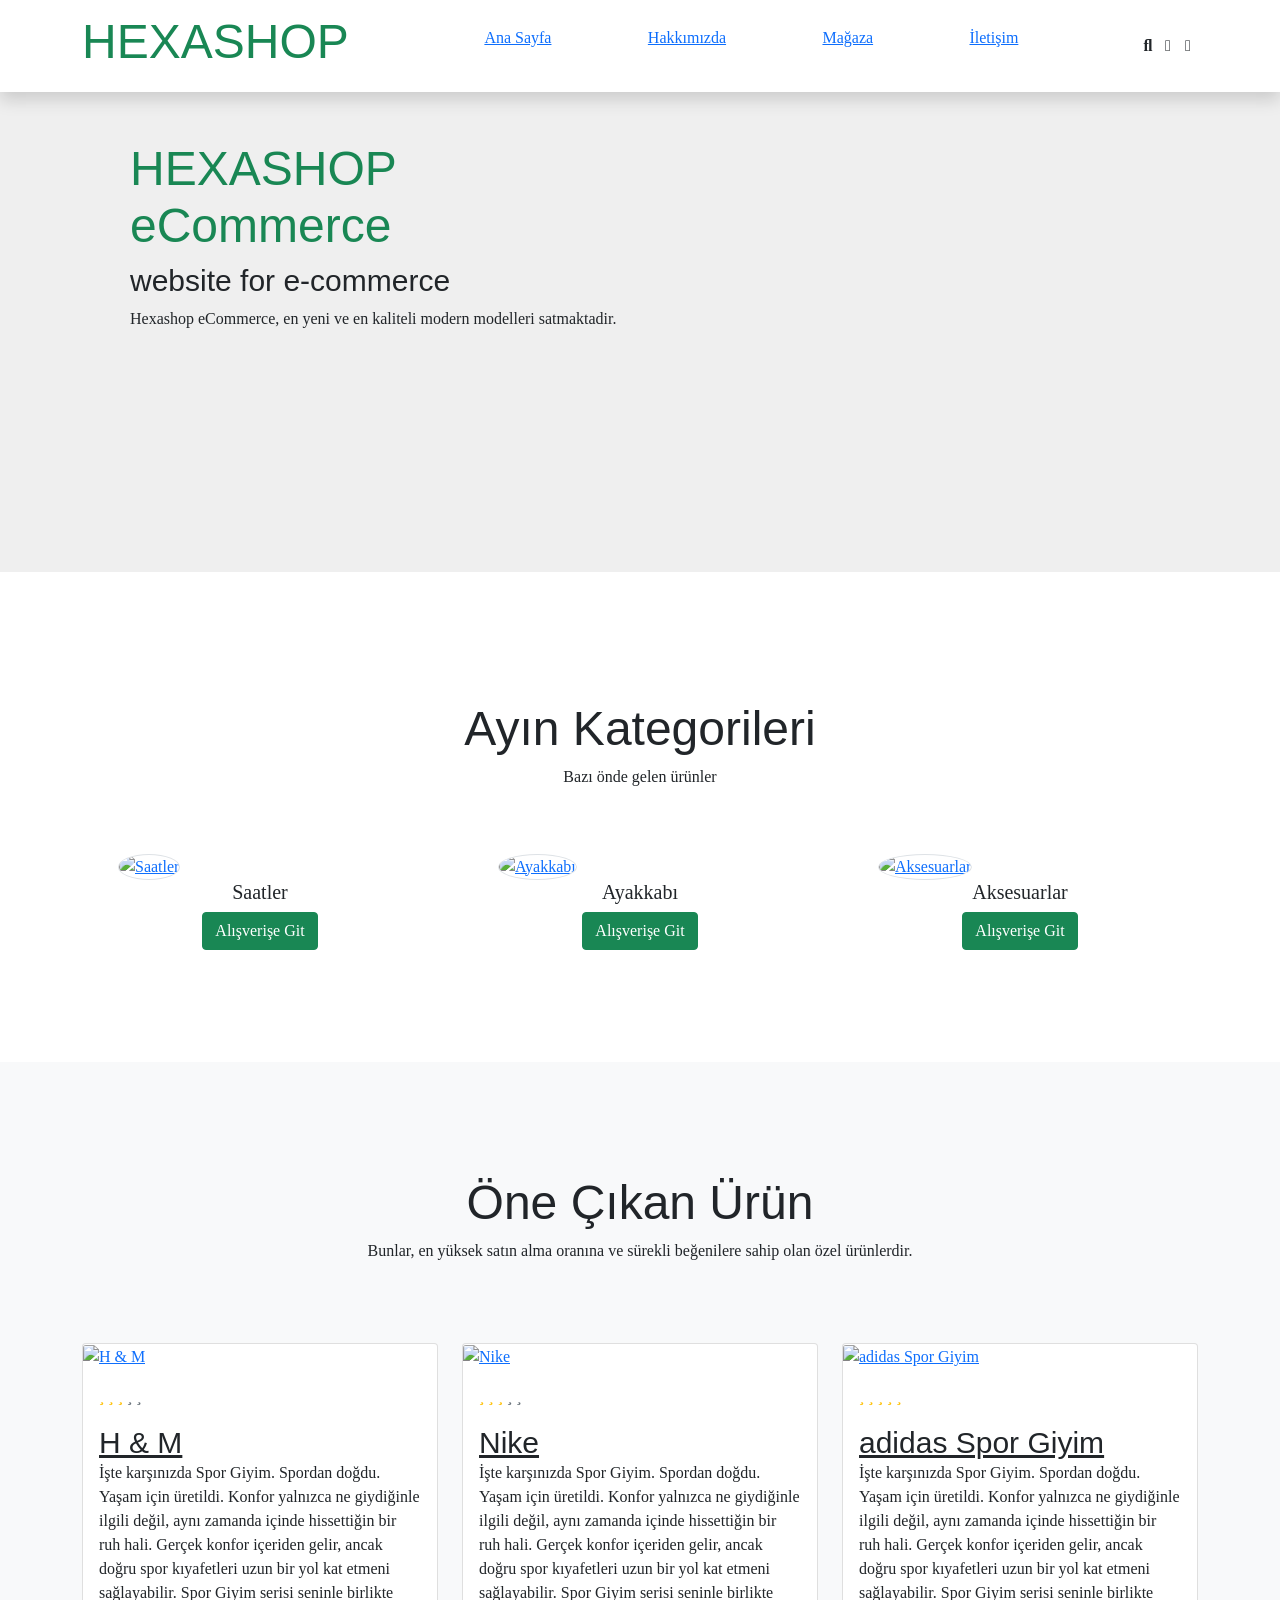
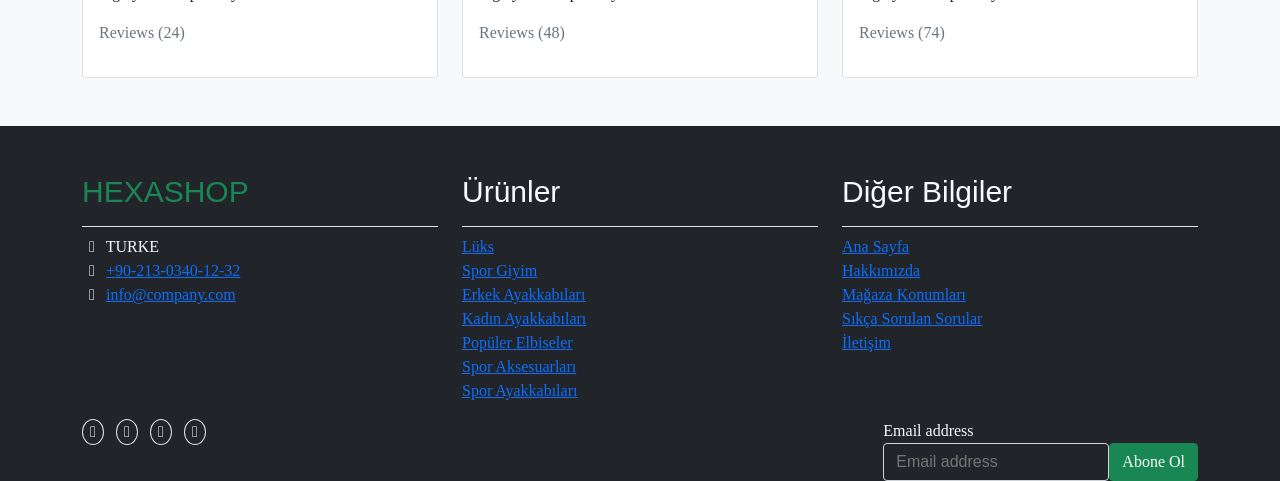
==== index.html @ 4bbd3cd4 "first commit" ====
<!DOCTYPE html>
<html lang="en">
  <head>
    <title>HEXASHOP eCommerce</title>
    <meta charset="utf-8" />
    <link rel="stylesheet" href="assets/css/style.css" />
    <link rel="stylesheet" href="assets/css/Icon.css" />
  </head>

  <body>
    <nav class="navbar navbar-expand-lg navbar-light shadow">
      <div class="container d-flex justify-content-between align-items-center">
        <a class="navbar-brand text-success logo h1" href="index.html">
          HEXASHOP
        </a>

        <div
          class="collapse navbar-collapse flex-fill d-lg-flex justify-content-lg-between"
          id="templatemo_main_nav"
        >
          <div class="flex-fill">
            <ul
              class="nav navbar-nav d-flex justify-content-between mx-lg-auto"
            >
              <li class="nav-item">
                <a class="nav-link" href="index.html">Ana Sayfa</a>
              </li>
              <li class="nav-item">
                <a class="nav-link" href="about.html">Hakkımızda</a>
              </li>
              <li class="nav-item">
                <a class="nav-link" href="shop.html">Mağaza</a>
              </li>
              <li class="nav-item">
                <a class="nav-link" href="contact.html">İletişim</a>
              </li>
            </ul>
          </div>

          <div class="navbar d-flex">
            <a
              class="nav-icon d-none d-lg-inline"
              href="#"
              data-bs-toggle="modal"
              data-bs-target="#templatemo_search"
            >
              <i class="fa fa-fw fa-search text-dark mr-2"></i>
            </a>
            <a class="nav-icon position-relative text-decoration-none" href="#">
              <i class="fa fa-fw fa-cart-arrow-down text-dark mr-1"></i>
            </a>
            <a class="nav-icon position-relative text-decoration-none" href="#">
              <i class="fa fa-fw fa-user text-dark mr-3"></i>
            </a>
          </div>
        </div>
      </div>
    </nav>

    <div
      id="template-mo-HEXASHOP-hero-carousel"
      class="carousel slide"
      data-bs-ride="carousel"
    >
      <div class="carousel-inner">
        <div class="carousel-item active">
          <div class="container">
            <div class="row p-5">
              <div class="mx-auto col-md-8 col-lg-6 order-lg-last">
                <img
                  class="img-fluid"
                  src="./assets/img/banner_img_01.jpg"
                  alt=""
                />
              </div>
              <div class="col-lg-6 mb-0 d-flex align-items-center">
                <div class="text-align-left">
                  <h1 class="h1 text-success"><b>HEXASHOP</b> eCommerce</h1>
                  <h3 class="h2">website for e-commerce</h3>
                  <p>
                    Hexashop eCommerce, en yeni ve en kaliteli modern modelleri
                    satmaktadir.
                  </p>
                </div>
              </div>
            </div>
          </div>
        </div>
      </div>
    </div>

    <section class="container py-5">
      <div class="row text-center pt-3">
        <div class="col-lg-6 m-auto">
          <h1 class="h1">Ayın Kategorileri</h1>
          <p>Bazı önde gelen ürünler</p>
        </div>
      </div>
      <div class="row">
        <div class="col-12 col-md-4 p-5 mt-3">
          <a href="#"
            ><img
              src="./assets/img/category_img_01.jpg"
              class="rounded-circle img-fluid border"
              alt="Saatler"
          /></a>
          <h5 class="text-center mt-3 mb-3">Saatler</h5>
          <p class="text-center">
            <a class="btn btn-success">Alışverişe Git</a>
          </p>
        </div>
        <div class="col-12 col-md-4 p-5 mt-3">
          <a href="#"
            ><img
              src="./assets/img/category_img_02.jpg"
              class="rounded-circle img-fluid border"
              alt="Ayakkabı"
          /></a>
          <h2 class="h5 text-center mt-3 mb-3">Ayakkabı</h2>
          <p class="text-center">
            <a class="btn btn-success">Alışverişe Git</a>
          </p>
        </div>
        <div class="col-12 col-md-4 p-5 mt-3">
          <a href="#"
            ><img
              src="./assets/img/category_img_03.jpg"
              class="rounded-circle img-fluid border"
              alt="Aksesuarlar"
          /></a>
          <h2 class="h5 text-center mt-3 mb-3">Aksesuarlar</h2>
          <p class="text-center">
            <a class="btn btn-success">Alışverişe Git</a>
          </p>
        </div>
      </div>
    </section>

    <section class="bg-light">
      <div class="container py-5">
        <div class="row text-center py-3">
          <div class="col-lg-6 m-auto">
            <h1 class="h1">Öne Çıkan Ürün</h1>
            <p>
              Bunlar, en yüksek satın alma oranına ve sürekli beğenilere sahip
              olan özel ürünlerdir.
            </p>
          </div>
        </div>
        <div class="row">
          <div class="col-12 col-md-4 mb-4">
            <div class="card h-100">
              <a href="shop-single.html">
                <img
                  src="./assets/img/brand_04.png"
                  class="card-img-top"
                  alt="H & M"
                />
              </a>
              <div class="card-body">
                <ul class="list-unstyled d-flex justify-content-between">
                  <li>
                    <i class="text-warning fa fa-star"></i>
                    <i class="text-warning fa fa-star"></i>
                    <i class="text-warning fa fa-star"></i>
                    <i class="text-muted fa fa-star"></i>
                    <i class="text-muted fa fa-star"></i>
                  </li>
                </ul>
                <a
                  href="shop-single.html"
                  class="h2 text-decoration-none text-dark"
                  >H & M</a
                >
                <p class="card-text">
                  İşte karşınızda Spor Giyim. Spordan doğdu. Yaşam için
                  üretildi. Konfor yalnızca ne giydiğinle ilgili değil, aynı
                  zamanda içinde hissettiğin bir ruh hali. Gerçek konfor
                  içeriden gelir, ancak doğru spor kıyafetleri uzun bir yol kat
                  etmeni sağlayabilir. Spor Giyim serisi seninle birlikte
                </p>
                <p class="text-muted">Reviews (24)</p>
              </div>
            </div>
          </div>

          <div class="col-12 col-md-4 mb-4">
            <div class="card h-100">
              <a href="shop-single.html">
                <img
                  src="./assets/img/brand_03.png"
                  class="card-img-top"
                  alt="Nike"
                />
              </a>
              <div class="card-body">
                <ul class="list-unstyled d-flex justify-content-between">
                  <li>
                    <i class="text-warning fa fa-star"></i>
                    <i class="text-warning fa fa-star"></i>
                    <i class="text-warning fa fa-star"></i>
                    <i class="text-muted fa fa-star"></i>
                    <i class="text-muted fa fa-star"></i>
                  </li>
                </ul>
                <a
                  href="shop-single.html"
                  class="h2 text-decoration-none text-dark"
                >
                  Nike
                </a>
                <p class="card-text">
                  İşte karşınızda Spor Giyim. Spordan doğdu. Yaşam için
                  üretildi. Konfor yalnızca ne giydiğinle ilgili değil, aynı
                  zamanda içinde hissettiğin bir ruh hali. Gerçek konfor
                  içeriden gelir, ancak doğru spor kıyafetleri uzun bir yol kat
                  etmeni sağlayabilir. Spor Giyim serisi seninle birlikte
                </p>
                <p class="text-muted">Reviews (48)</p>
              </div>
            </div>
          </div>

          <div class="col-12 col-md-4 mb-4">
            <div class="card h-100">
              <a href="shop-single.html">
                <img
                  src="./assets/img/brand_02.png"
                  class="card-img-top"
                  alt="adidas Spor Giyim"
                />
              </a>
              <div class="card-body">
                <ul class="list-unstyled d-flex justify-content-between">
                  <li>
                    <i class="text-warning fa fa-star"></i>
                    <i class="text-warning fa fa-star"></i>
                    <i class="text-warning fa fa-star"></i>
                    <i class="text-warning fa fa-star"></i>
                    <i class="text-warning fa fa-star"></i>
                  </li>
                </ul>
                <a
                  href="shop-single.html"
                  class="h2 text-decoration-none text-dark"
                  >adidas Spor Giyim</a
                >
                <p class="card-text">
                  İşte karşınızda Spor Giyim. Spordan doğdu. Yaşam için
                  üretildi. Konfor yalnızca ne giydiğinle ilgili değil, aynı
                  zamanda içinde hissettiğin bir ruh hali. Gerçek konfor
                  içeriden gelir, ancak doğru spor kıyafetleri uzun bir yol kat
                  etmeni sağlayabilir. Spor Giyim serisi seninle birlikte
                </p>
                <p class="text-muted">Reviews (74)</p>
              </div>
            </div>
          </div>
        </div>
      </div>
    </section>

    <footer class="bg-dark">
      <div class="container">
        <div class="row">
          <div class="col-md-4 pt-5">
            <h2 class="h2 text-success border-bottom pb-3 border-light logo">
              HEXASHOP
            </h2>
            <ul class="list-unstyled text-light footer-link-list">
              <li>
                <i class="fas fa-map-marker-alt fa-fw"></i>
                TURKE
              </li>
              <li>
                <i class="fa fa-phone fa-fw"></i>
                <a class="text-decoration-none" href="tel:010-020-0340"
                  >+90-213-0340-12-32</a
                >
              </li>
              <li>
                <i class="fa fa-envelope fa-fw"></i>
                <a class="text-decoration-none" href="mailto:info@company.com"
                  >info@company.com</a
                >
              </li>
            </ul>
          </div>

          <div class="col-md-4 pt-5">
            <h2 class="h2 text-light border-bottom pb-3 border-light">
              Ürünler
            </h2>
            <ul class="list-unstyled text-light footer-link-list">
              <li><a class="text-decoration-none" href="#">Lüks</a></li>
              <li><a class="text-decoration-none" href="#">Spor Giyim</a></li>
              <li>
                <a class="text-decoration-none" href="#">Erkek Ayakkabıları</a>
              </li>
              <li>
                <a class="text-decoration-none" href="#">Kadın Ayakkabıları</a>
              </li>
              <li>
                <a class="text-decoration-none" href="#">Popüler Elbiseler</a>
              </li>
              <li>
                <a class="text-decoration-none" href="#">Spor Aksesuarları</a>
              </li>
              <li>
                <a class="text-decoration-none" href="#">Spor Ayakkabıları</a>
              </li>
            </ul>
          </div>

          <div class="col-md-4 pt-5">
            <h2 class="h2 text-light border-bottom pb-3 border-light">
              Diğer Bilgiler
            </h2>
            <ul class="list-unstyled text-light footer-link-list">
              <li><a class="text-decoration-none" href="#">Ana Sayfa</a></li>
              <li><a class="text-decoration-none" href="#">Hakkımızda</a></li>
              <li>
                <a class="text-decoration-none" href="#">Mağaza Konumları</a>
              </li>
              <li>
                <a class="text-decoration-none" href="#"
                  >Sıkça Sorulan Sorular</a
                >
              </li>
              <li><a class="text-decoration-none" href="#">İletişim</a></li>
            </ul>
          </div>
        </div>

        <div class="row text-light mb-4">
          <div class="col-12 mb-3">
            <div class="w-100 my-3 border-top border-light"></div>
          </div>
          <div class="col-auto me-auto">
            <ul class="list-inline text-left footer-icons">
              <li
                class="list-inline-item border border-light rounded-circle text-center"
              >
                <a
                  class="text-light text-decoration-none"
                  target="_blank"
                  href="http://facebook.com/"
                  ><i class="fab fa-facebook-f fa-lg fa-fw"></i
                ></a>
              </li>
              <li
                class="list-inline-item border border-light rounded-circle text-center"
              >
                <a
                  class="text-light text-decoration-none"
                  target="_blank"
                  href="https://www.instagram.com/"
                  ><i class="fab fa-instagram fa-lg fa-fw"></i
                ></a>
              </li>
              <li
                class="list-inline-item border border-light rounded-circle text-center"
              >
                <a
                  class="text-light text-decoration-none"
                  target="_blank"
                  href="https://twitter.com/"
                  ><i class="fab fa-twitter fa-lg fa-fw"></i
                ></a>
              </li>
              <li
                class="list-inline-item border border-light rounded-circle text-center"
              >
                <a
                  class="text-light text-decoration-none"
                  target="_blank"
                  href="https://www.linkedin.com/"
                  ><i class="fab fa-linkedin fa-lg fa-fw"></i
                ></a>
              </li>
            </ul>
          </div>
          <div class="col-auto">
            <label class="sr-only" for="subscribeEmail">Email address</label>
            <div class="input-group mb-2">
              <input
                type="text"
                class="form-control bg-dark border-light"
                id="subscribeEmail"
                placeholder="Email address"
              />
              <div class="input-group-text btn-success text-light">
                Abone Ol
              </div>
            </div>
          </div>
        </div>
      </div>
    </footer>
  </body>
</html>
---- assets/css/style.css ----
@charset "UTF-8";

/* ===========================
   GENEL AYARLAR (Reset ve temel yapı)
   =========================== */
*,
::after,
::before {
  box-sizing: border-box;
}

/* Kullanıcı tercihi: hareket azaltma yoksa, yumuşak kaydırma */
@media (prefers-reduced-motion: no-preference) {
  :root {
    scroll-behavior: smooth;
  }
}

/* ===========================
   SAYFA TEMEL GÖRÜNÜMÜ
   =========================== */
body {
  margin: 0;
  font-family: var(--bs-font-sans-serif);
  font-size: 1rem;
  font-weight: 400;
  line-height: 1.5;
  color: #212529;
  background-color: #fff;
  -webkit-text-size-adjust: 100%;
  -webkit-tap-highlight-color: transparent;
}

/* Klavye ile odaklanan fakat görünür olmayan öğelerde outline kaldırma */
[tabindex="-1"]:focus:not(:focus-visible) {
  outline: 0 !important;
}

/* ===========================
   BAŞLIKLAR VE METİN
   =========================== */
.h1,
.h2,
.h3,
.h4,
.h5,
.h6,
h1,
h2,
h3,
h4,
h5,
h6 {
  margin-top: 0;
  margin-bottom: 0.5rem;
  font-weight: 500;
  line-height: 1.2;
}

.h1,
h1 {
  font-size: calc(1.375rem + 1.5vw);
}
@media (min-width: 1200px) {
  .h1,
  h1 {
    font-size: 2.5rem;
  }
}

.h2,
h2 {
  font-size: calc(1.325rem + 0.9vw);
}
@media (min-width: 1200px) {
  .h2,
  h2 {
    font-size: 2rem;
  }
}

.h3,
h3 {
  font-size: calc(1.3rem + 0.6vw);
}
@media (min-width: 1200px) {
  .h3,
  h3 {
    font-size: 1.75rem;
  }
}

.h4,
h4 {
  font-size: calc(1.275rem + 0.3vw);
}
@media (min-width: 1200px) {
  .h4,
  h4 {
    font-size: 1.5rem;
  }
}

.h5,
h5 {
  font-size: 1.25rem;
}

.h6,
h6 {
  font-size: 1rem;
}

p {
  margin-top: 0;
  margin-bottom: 1rem;
}

/* ===========================
   LİSTELER
   =========================== */
ol,
ul {
  padding-left: 2rem;
}

ol,
ul {
  margin-top: 0;
  margin-bottom: 1rem;
}

ol ol,
ol ul,
ul ol,
ul ul {
  margin-bottom: 0;
}

/* Kalın metin */
b,
strong {
  font-weight: bolder;
}

/* ===========================
   LİNKLER
   =========================== */
a {
  color: #0d6efd;
  text-decoration: underline;
}
a:hover {
  color: #0a58ca;
}
a:not([href]):not([class]),
a:not([href]):not([class]):hover {
  color: inherit;
  text-decoration: none;
}

/* ===========================
   GÖRSELLER
   =========================== */
img,
svg {
  vertical-align: middle;
}

/* Liste stilleri kaldırılmış liste (footer vs) */
.list-unstyled {
  padding-left: 0;
  list-style: none;
}

/* Inline liste (sosyal medya ikonları gibi) */
.list-inline {
  padding-left: 0;
  list-style: none;
}
.list-inline-item {
  display: inline-block;
}
.list-inline-item:not(:last-child) {
  margin-right: 0.5rem;
}

/* Duyarlı (responsive) görsel */
.img-fluid {
  max-width: 100%;
  height: auto;
}

/* ===========================
   KONTEYNER VE GRID SİSTEMİ
   =========================== */
.container,
.container-fluid,
.container-lg,
.container-md,
.container-sm,
.container-xl {
  width: 100%;
  padding-right: var(--bs-gutter-x, 0.75rem);
  padding-left: var(--bs-gutter-x, 0.75rem);
  margin-right: auto;
  margin-left: auto;
}

/* Küçük ekran konteyner genişlikleri */
@media (min-width: 576px) {
  .container,
  .container-sm {
    max-width: 540px;
  }
}

/* Orta ekran konteyner genişlikleri */
@media (min-width: 768px) {
  .container,
  .container-md,
  .container-sm {
    max-width: 720px;
  }
}

/* Büyük ekran */
@media (min-width: 992px) {
  .container,
  .container-lg,
  .container-md,
  .container-sm {
    max-width: 960px;
  }
}

/* Daha büyük ekranlar */
@media (min-width: 1200px) {
  .container,
  .container-lg,
  .container-md,
  .container-sm,
  .container-xl {
    max-width: 1140px;
  }
}
@media (min-width: 1400px) {
  .container,
  .container-lg,
  .container-md,
  .container-sm,
  .container-xl {
    max-width: 1320px;
  }
}

/* Satır (row) yapısı */
.row {
  --bs-gutter-x: 1.5rem;
  --bs-gutter-y: 0;
  display: flex;
  flex-wrap: wrap;
  margin-top: calc(var(--bs-gutter-y) * -1);
  margin-right: calc(var(--bs-gutter-x) / -2);
  margin-left: calc(var(--bs-gutter-x) / -2);
}

.row > * {
  flex-shrink: 0;
  width: 100%;
  max-width: 100%;
  padding-right: calc(var(--bs-gutter-x) / 2);
  padding-left: calc(var(--bs-gutter-x) / 2);
  margin-top: var(--bs-gutter-y);
}

/* Kolon (grid) genişlikleri */
.col {
  flex: 1 0 0%;
}
.col-auto {
  flex: 0 0 auto;
  width: auto;
}
.col-3 {
  flex: 0 0 auto;
  width: 25%;
}

/* Orta ekranlar için kolonlar */
@media (min-width: 768px) {
  .col-md-4 {
    flex: 0 0 auto;
    width: 33.3333333333%;
  }

  .col-md-8 {
    flex: 0 0 auto;
    width: 66.6666666667%;
  }
}

/* Büyük ekranlar için kolonlar */
@media (min-width: 992px) {
  .col-lg-3 {
    flex: 0 0 auto;
    width: 25%;
  }
  .col-lg-5 {
    flex: 0 0 auto;
    width: 41.6666666667%;
  }
  .col-lg-6 {
    flex: 0 0 auto;
    width: 50%;
  }
  .col-lg-7 {
    flex: 0 0 auto;
    width: 58.3333333333%;
  }
  .col-lg-9 {
    flex: 0 0 auto;
    width: 75%;
  }
}

/* Giriş alanı temel stil (input, textarea vs) */
.form-control {
  display: block;
  width: 100%;
  padding: 0.375rem 0.75rem;
  font-size: 1rem;
  font-weight: 400;
  line-height: 1.5;
  color: #212529;
  background-color: #fff;
  background-clip: padding-box;
  border: 1px solid #ced4da;
  -webkit-appearance: none;
  -moz-appearance: none;
  appearance: none;
  border-radius: 0.25rem;
  transition: border-color 0.15s ease-in-out, box-shadow 0.15s ease-in-out;
}

/* ===========================
   INPUT GROUP (arama, abonelik vb.)
   =========================== */
.input-group {
  position: relative;
  display: flex;
  flex-wrap: wrap;
  align-items: stretch;
  width: 100%;
}
.input-group > .form-control,
.input-group > .form-select {
  position: relative;
  flex: 1 1 auto;
  width: 1%;
  min-width: 0;
}

.input-group-text {
  display: flex;
  align-items: center;
  padding: 0.375rem 0.75rem;
  font-size: 1rem;
  font-weight: 400;
  line-height: 1.5;
  color: #212529;
  text-align: center;
  white-space: nowrap;
  background-color: #e9ecef;
  border: 1px solid #ced4da;
  border-radius: 0.25rem;
}

/* ===========================
   BUTONLAR
   =========================== */
.btn {
  display: inline-block;
  font-weight: 400;
  line-height: 1.5;
  color: #212529;
  text-align: center;
  text-decoration: none;
  vertical-align: middle;
  cursor: pointer;
  -webkit-user-select: none;
  -moz-user-select: none;
  user-select: none;
  background-color: transparent;
  border: 1px solid transparent;
  padding: 0.375rem 0.75rem;
  font-size: 1rem;
  border-radius: 0.25rem;
  transition: color 0.15s ease-in-out, background-color 0.15s ease-in-out,
    border-color 0.15s ease-in-out, box-shadow 0.15s ease-in-out;
}

/* Başarılı (yeşil) buton */
.btn-success {
  color: #fff;
  background-color: #198754;
  border-color: #198754;
}

/* Navbar ana yapı */
.navbar {
  position: relative;
  display: flex;
  flex-wrap: wrap;
  align-items: center;
  justify-content: space-between;
  padding-top: 0.5rem;
  padding-bottom: 0.5rem;
}
.navbar > .container,
.navbar > .container-fluid,
.navbar > .container-lg,
.navbar > .container-md,
.navbar > .container-sm,
.navbar > .container-xl {
  display: flex;
  flex-wrap: inherit;
  align-items: center;
  justify-content: space-between;
}

/* Navbar marka (logo alanı) */
.navbar-brand {
  padding-top: 0.3125rem;
  padding-bottom: 0.3125rem;
  margin-right: 1rem;
  font-size: 1.25rem;
  text-decoration: none;
  white-space: nowrap;
}

/* Navbar iç link listesi */
.navbar-nav {
  display: flex;
  flex-direction: column;
  padding-left: 0;
  margin-bottom: 0;
  list-style: none;
}
.navbar-nav .nav-link {
  padding-right: 0;
  padding-left: 0;
}

/* Küçük ekranlardan itibaren genişleyen navbar türleri */

@media (min-width: 992px) {
  .navbar-expand-lg {
    flex-wrap: nowrap;
    justify-content: flex-start;
  }
  .navbar-expand-lg .navbar-nav {
    flex-direction: row;
  }
  .navbar-expand-lg .navbar-nav .nav-link {
    padding-right: 0.5rem;
    padding-left: 0.5rem;
  }
  .navbar-expand-lg .navbar-collapse {
    display: flex !important;
  }
}

/* ===========================
   KART (CARD) BİLEŞENİ
   =========================== */
.card {
  position: relative;
  display: flex;
  flex-direction: column;
  min-width: 0;
  word-wrap: break-word;
  background-color: #fff;
  background-clip: border-box;
  border: 1px solid rgba(0, 0, 0, 0.125);
  border-radius: 0.25rem;
}
.card > .list-group {
  border-top: inherit;
  border-bottom: inherit;
}
.card > .list-group:first-child {
  border-top-width: 0;
  border-top-left-radius: calc(0.25rem - 1px);
  border-top-right-radius: calc(0.25rem - 1px);
}
.card > .list-group:last-child {
  border-bottom-width: 0;
  border-bottom-right-radius: calc(0.25rem - 1px);
  border-bottom-left-radius: calc(0.25rem - 1px);
}
.card > .card-header + .list-group,
.card > .list-group + .card-footer {
  border-top: 0;
}
.card-body {
  flex: 1 1 auto;
  padding: 1rem 1rem;
}
.card-title {
  margin-bottom: 0.5rem;
}
.card-text:last-child {
  margin-bottom: 0;
}
.card-link:hover {
  text-decoration: none;
}
.card-link + .card-link {
  margin-left: 1rem;
}
.card-header {
  padding: 0.5rem 1rem;
  margin-bottom: 0;
  background-color: rgba(0, 0, 0, 0.03);
  border-bottom: 1px solid rgba(0, 0, 0, 0.125);
}
.card-header:first-child {
  border-radius: calc(0.25rem - 1px) calc(0.25rem - 1px) 0 0;
}
.card-footer {
  padding: 0.5rem 1rem;
  background-color: rgba(0, 0, 0, 0.03);
  border-top: 1px solid rgba(0, 0, 0, 0.125);
}
.card-footer:last-child {
  border-radius: 0 0 calc(0.25rem - 1px) calc(0.25rem - 1px);
}
.card-img-overlay {
  position: absolute;
  top: 0;
  right: 0;
  bottom: 0;
  left: 0;
  padding: 1rem;
  border-radius: calc(0.25rem - 1px);
}
.card-img,
.card-img-bottom,
.card-img-top {
  width: 100%;
}
.card-img,
.card-img-top {
  border-top-left-radius: calc(0.25rem - 1px);
  border-top-right-radius: calc(0.25rem - 1px);
}
.card-img,
.card-img-bottom {
  border-bottom-right-radius: calc(0.25rem - 1px);
  border-bottom-left-radius: calc(0.25rem - 1px);
}
.card-group > .card {
  margin-bottom: 0.75rem;
}

/* ===========================
   HEXASHOP ÖZEL STİLLERİ
   =========================== */

/* Ana slider arka planı */
#template-mo-HEXASHOP-hero-carousel {
  background: #efefef !important;
}

/* Akordeon link renkleri */
.templatemo-accordion a {
  color: #000;
}
.templatemo-accordion a:hover {
  color: #333d4a;
}

/* Büyük ekranlarda navigasyon genişliği ve ürün kartları */
@media (min-width: 992px) {
  #templatemo_main_nav .navbar-nav {
    max-width: 550px;
  }
  #template-mo-HEXASHOP-hero-carousel .carousel-item {
    min-height: 30rem !important;
  }
  .product-wap .h3,
  .product-wap li,
  .product-wap i,
  .product-wap p {
    font-size: 18px !important;
  }
  .product-wap .product-color-dot {
    width: 12px;
    height: 12px;
  }
}

/* ===========================
   BAŞLIK VE LOGO FONT AYARLARI
   (Üniversite öğrencisine uygun sade görünüm)
   =========================== */
.h1 {
  font-family: "Roboto", sans-serif;
  font-size: 48px !important;
  font-weight: 200 !important; /* İnce ve modern başlık */
}
.h2 {
  font-family: "Roboto", sans-serif;
  font-size: 30px !important;
  font-weight: 300;
}
.h3 {
  font-family: "Roboto", sans-serif;
  font-size: 22px !important;
}
.logo {
  font-weight: 500 !important; /* Logo yazısı için orta kalınlık */
}

/* ===========================
   GÖRÜNTÜLEME (DISPLAY) SINIFLARI
   =========================== */

.d-grid {
  display: grid !important;
}
.d-flex {
  display: flex !important;
}

/* ===========================
   GÖLGE (SHADOW) SINIFLARI
   =========================== */
.shadow {
  box-shadow: 0 0.5rem 1rem rgba(0, 0, 0, 0.15) !important;
}

/* ===========================
   KENARLIK (BORDER) SINIFLARI
   =========================== */
.border {
  border: 1px solid #dee2e6 !important;
}

.border-bottom {
  border-bottom: 1px solid #dee2e6 !important;
}

/* ===========================
   GENİŞLİK VE YÜKSEKLİK
   =========================== */

.h-100 {
  height: 100% !important;
}

.flex-fill {
  flex: 1 1 auto !important;
}

.justify-content-center {
  justify-content: center !important;
}
.justify-content-between {
  justify-content: space-between !important;
}

.align-items-center {
  align-items: center !important;
}

.m-auto {
  margin: auto !important;
}

.me-auto {
  margin-right: auto !important;
}

.p-5 {
  padding: 3rem !important;
}

.py-3 {
  padding-top: 4rem !important;
  padding-bottom: 4rem !important;
}

.py-5 {
  padding-top: 3rem !important;
  padding-bottom: 3rem !important;
}

.pt-3 {
  padding-top: 5rem !important;
}

.pt-5 {
  padding-top: 3rem !important;
}

.pb-3 {
  padding-bottom: 1rem !important;
}

.pb-5 {
  padding-bottom: 3rem !important;
}

.text-end {
  text-align: right !important;
}
.text-center {
  text-align: center !important;
}

/* ===========================
   YAZI RENKLERİ
   =========================== */
.text-secondary {
  color: #6c757d !important;
}
.text-success {
  color: #198754 !important;
}
.text-info {
  color: #0dcaf0 !important;
}
.text-warning {
  color: #ffc107 !important;
}
.text-light {
  color: #f8f9fa !important;
}
.text-dark {
  color: #212529 !important;
}
.text-white {
  color: #fff !important;
}
.text-body {
  color: #212529 !important;
}
.text-muted {
  color: #6c757d !important;
}
.text-black-50 {
  color: rgba(0, 0, 0, 0.5) !important;
}
.text-white-50 {
  color: rgba(255, 255, 255, 0.5) !important;
}

/* ===========================
   ARKA PLAN RENKLERİ
   =========================== */
.bg-secondary {
  background-color: #6c757d !important;
}
.bg-success {
  background-color: #198754 !important;
}
.bg-info {
  background-color: #0dcaf0 !important;
}
.bg-warning {
  background-color: #ffc107 !important;
}
.bg-light {
  background-color: #f8f9fa !important;
}
.bg-dark {
  background-color: #212529 !important;
}
.bg-body {
  background-color: #fff !important;
}
.bg-white {
  background-color: #fff !important;
}
.rounded-circle {
  border-radius: 50% !important;
}

@media (min-width: 992px) {
  .order-lg-last {
    order: 6 !important;
  }
  .mx-lg-5 {
    margin-right: 3rem !important;
    margin-left: 3rem !important;
  }
  .mx-lg-auto {
    margin-right: auto !important;
    margin-left: auto !important;
  }
}
---- assets/css/Icon.css ----
.fa-fw,
.fa-li {
  text-align: center;
}
.fab,
.far {
  font-weight: 400;
}
.fa,
.fab,
.fal,
.far,
.fas {
  -moz-osx-font-smoothing: grayscale;
  -webkit-font-smoothing: antialiased;
  display: inline-block;
  font-style: normal;
  font-variant: normal;
  text-rendering: auto;
  line-height: 1;
}

.fa-fw {
  width: 1.25em;
}

.fa-ul {
  list-style-type: none;
  margin-left: 2.5em;
  padding-left: 0;
}

.fa-map-marker-alt:before {
  content: "\f3c5";
}

.fa-phone:before {
  content: "\f095";
}

.fa-envelope:before {
  content: "\f0e0";
}

.fa-facebook-f:before {
  content: "\f39e";
}
.fa-instagram:before {
  content: "\f16d";
}
.fa-twitter:before {
  content: "\f099";
}
.fa-linkedin:before {
  content: "\f0e1";
}
.fa-linkedin-in:before {
  content: "\f0e1";
}

.fa-truck:before {
  content: "\f0d1";
}

.fa-exchange-alt:before {
  content: "\f362";
}

.fa-percent:before {
  content: "\f295";
}

.fa-heart:before {
  content: "\f004";
}

.fa-eye:before {
  content: "\f06e";
}

.fa-chevron-down:before {
  content: "\f078";
}

.fa-search:before {
  content: "\f002";
}

.fa-cart-arrow-down:before {
  content: "\f218";
}

.fa-user:before {
  content: "\f007";
}

.fa-star:before {
  content: "\f005";
}
.fa-star-half-alt:before {
  content: "\f5c0";
}

@font-face {
  font-family: "Font Awesome 5 Brands";
  font-style: normal;
  font-weight: 400;
  font-display: block;
  src: url(../webfonts/fa-brands-400.eot);
  src: url(../webfonts/fa-brands-400.eot?#iefix) format("embedded-opentype"),
    url(../webfonts/fa-brands-400.woff2) format("woff2"),
    url(../webfonts/fa-brands-400.woff) format("woff"),
    url(../webfonts/fa-brands-400.ttf) format("truetype"),
    url(../webfonts/fa-brands-400.svg#fontawesome) format("svg");
}
.fab {
  font-family: "Font Awesome 5 Brands";
}
.fa,
.far,
.fas {
  font-family: "Font Awesome 5 Free";
}
@font-face {
  font-family: "Font Awesome 5 Free";
  font-style: normal;
  font-weight: 400;
  font-display: block;
  src: url(../webfonts/fa-regular-400.eot);
  src: url(../webfonts/fa-regular-400.eot?#iefix) format("embedded-opentype"),
    url(../webfonts/fa-regular-400.woff2) format("woff2"),
    url(../webfonts/fa-regular-400.woff) format("woff"),
    url(../webfonts/fa-regular-400.ttf) format("truetype"),
    url(../webfonts/fa-regular-400.svg#fontawesome) format("svg");
}
@font-face {
  font-family: "Font Awesome 5 Free";
  font-style: normal;
  font-weight: 900;
  font-display: block;
  src: url(../webfonts/fa-solid-900.eot);
  src: url(../webfonts/fa-solid-900.eot?#iefix) format("embedded-opentype"),
    url(../webfonts/fa-solid-900.woff2) format("woff2"),
    url(../webfonts/fa-solid-900.woff) format("woff"),
    url(../webfonts/fa-solid-900.ttf) format("truetype"),
    url(../webfonts/fa-solid-900.svg#fontawesome) format("svg");
}
.fa,
.fas {
  font-weight: 900;
}
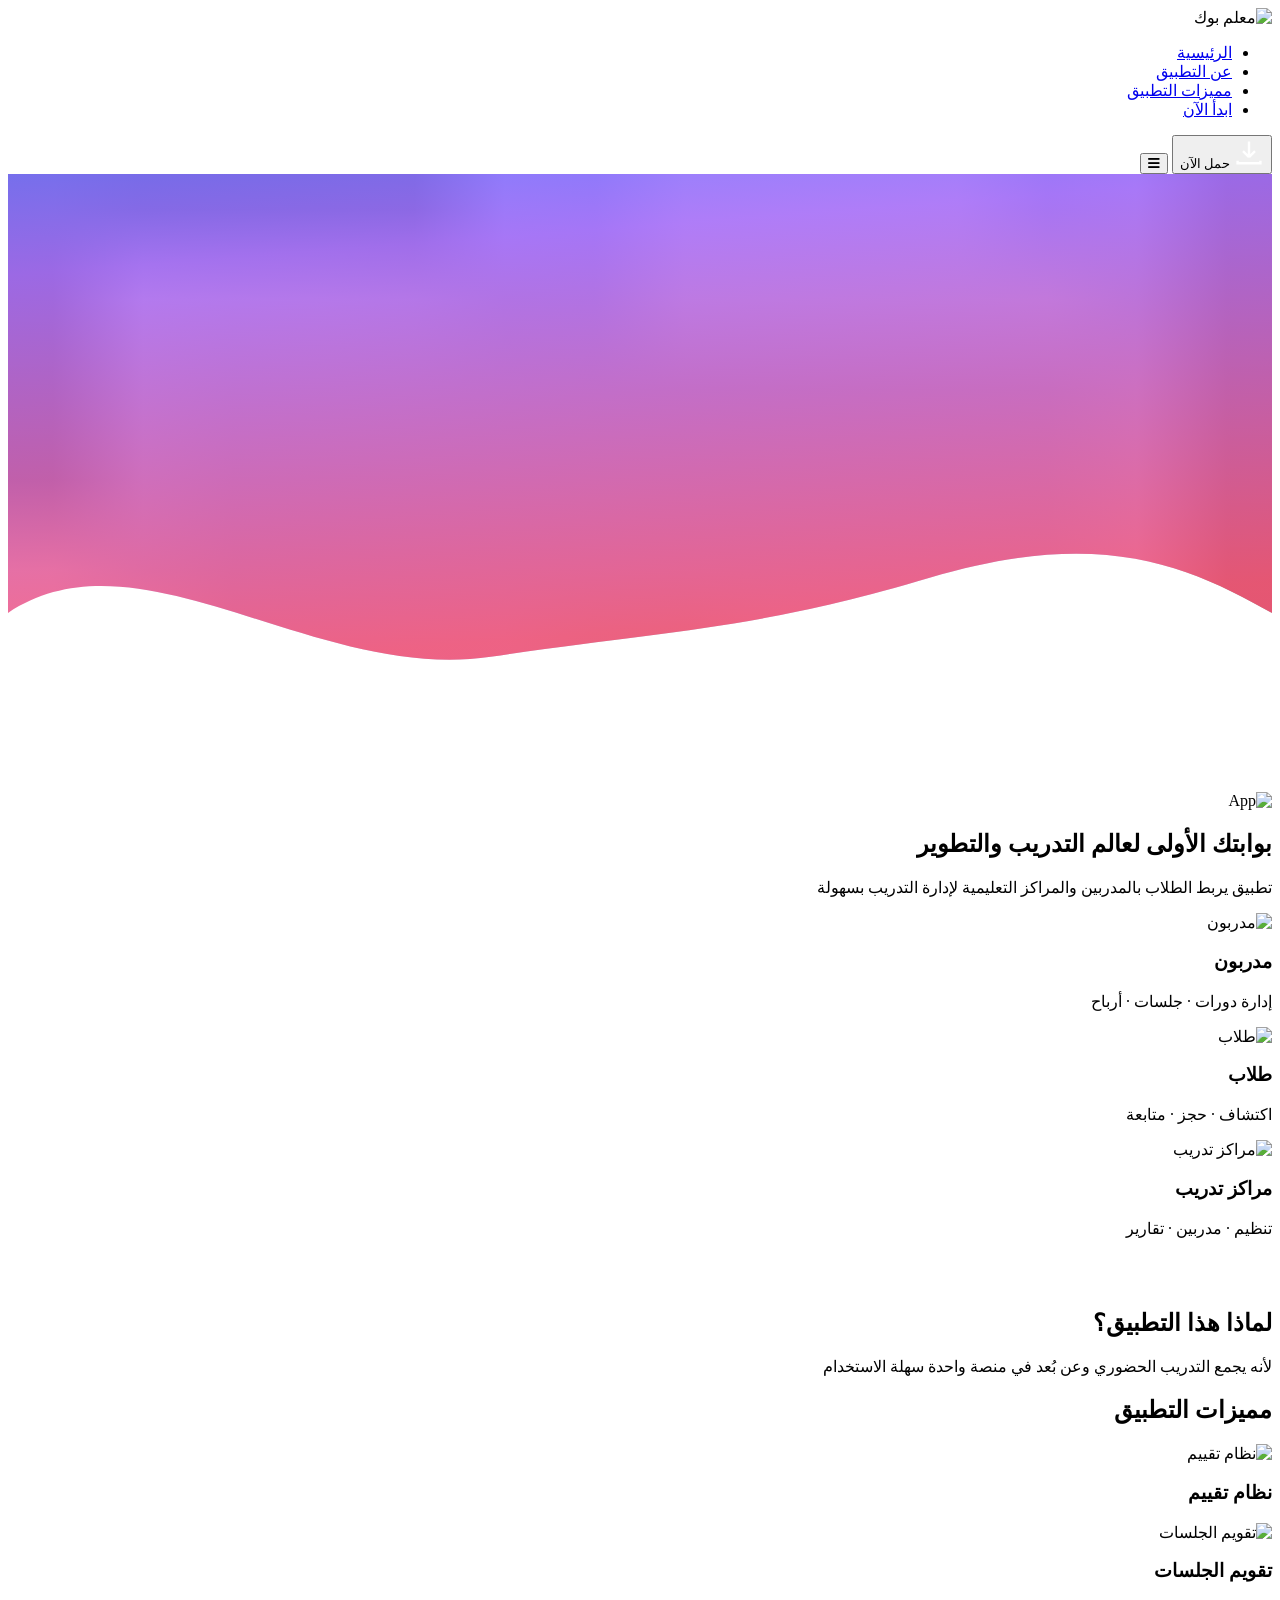
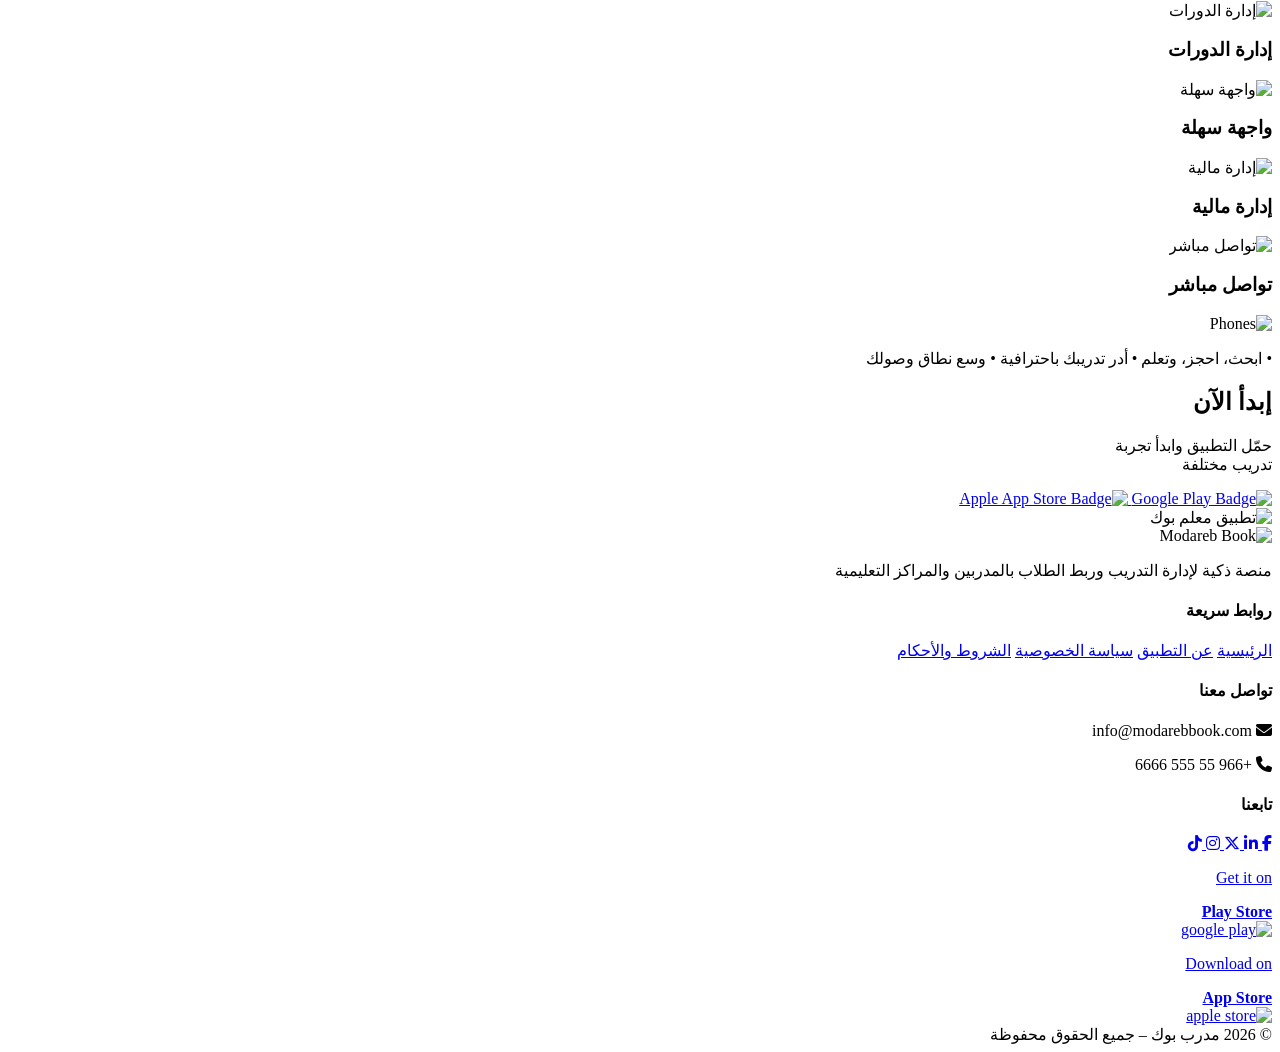
==== commit 988145ed: "Add files via upload" ====
--- a/index.html
+++ b/index.html
@@ -1,401 +1,429 @@
-<!DOCTYPE html>
-<html lang="en">
-  <head>
-    <title>HEXASHOP eCommerce</title>
-    <meta charset="utf-8" />
-    <link rel="stylesheet" href="assets/css/style.css" />
-    <link rel="stylesheet" href="assets/css/Icon.css" />
-  </head>
-
-  <body>
-    <nav class="navbar navbar-expand-lg navbar-light shadow">
-      <div class="container d-flex justify-content-between align-items-center">
-        <a class="navbar-brand text-success logo h1" href="index.html">
-          HEXASHOP
-        </a>
-
-        <div
-          class="collapse navbar-collapse flex-fill d-lg-flex justify-content-lg-between"
-          id="templatemo_main_nav"
-        >
-          <div class="flex-fill">
-            <ul
-              class="nav navbar-nav d-flex justify-content-between mx-lg-auto"
-            >
-              <li class="nav-item">
-                <a class="nav-link" href="index.html">Ana Sayfa</a>
-              </li>
-              <li class="nav-item">
-                <a class="nav-link" href="about.html">Hakkımızda</a>
-              </li>
-              <li class="nav-item">
-                <a class="nav-link" href="shop.html">Mağaza</a>
-              </li>
-              <li class="nav-item">
-                <a class="nav-link" href="contact.html">İletişim</a>
-              </li>
-            </ul>
-          </div>
-
-          <div class="navbar d-flex">
-            <a
-              class="nav-icon d-none d-lg-inline"
-              href="#"
-              data-bs-toggle="modal"
-              data-bs-target="#templatemo_search"
-            >
-              <i class="fa fa-fw fa-search text-dark mr-2"></i>
-            </a>
-            <a class="nav-icon position-relative text-decoration-none" href="#">
-              <i class="fa fa-fw fa-cart-arrow-down text-dark mr-1"></i>
-            </a>
-            <a class="nav-icon position-relative text-decoration-none" href="#">
-              <i class="fa fa-fw fa-user text-dark mr-3"></i>
-            </a>
-          </div>
-        </div>
-      </div>
-    </nav>
-
-    <div
-      id="template-mo-HEXASHOP-hero-carousel"
-      class="carousel slide"
-      data-bs-ride="carousel"
-    >
-      <div class="carousel-inner">
-        <div class="carousel-item active">
-          <div class="container">
-            <div class="row p-5">
-              <div class="mx-auto col-md-8 col-lg-6 order-lg-last">
-                <img
-                  class="img-fluid"
-                  src="./assets/img/banner_img_01.jpg"
-                  alt=""
-                />
-              </div>
-              <div class="col-lg-6 mb-0 d-flex align-items-center">
-                <div class="text-align-left">
-                  <h1 class="h1 text-success"><b>HEXASHOP</b> eCommerce</h1>
-                  <h3 class="h2">website for e-commerce</h3>
-                  <p>
-                    Hexashop eCommerce, en yeni ve en kaliteli modern modelleri
-                    satmaktadir.
-                  </p>
-                </div>
-              </div>
-            </div>
-          </div>
-        </div>
-      </div>
-    </div>
-
-    <section class="container py-5">
-      <div class="row text-center pt-3">
-        <div class="col-lg-6 m-auto">
-          <h1 class="h1">Ayın Kategorileri</h1>
-          <p>Bazı önde gelen ürünler</p>
-        </div>
-      </div>
-      <div class="row">
-        <div class="col-12 col-md-4 p-5 mt-3">
-          <a href="#"
-            ><img
-              src="./assets/img/category_img_01.jpg"
-              class="rounded-circle img-fluid border"
-              alt="Saatler"
-          /></a>
-          <h5 class="text-center mt-3 mb-3">Saatler</h5>
-          <p class="text-center">
-            <a class="btn btn-success">Alışverişe Git</a>
-          </p>
-        </div>
-        <div class="col-12 col-md-4 p-5 mt-3">
-          <a href="#"
-            ><img
-              src="./assets/img/category_img_02.jpg"
-              class="rounded-circle img-fluid border"
-              alt="Ayakkabı"
-          /></a>
-          <h2 class="h5 text-center mt-3 mb-3">Ayakkabı</h2>
-          <p class="text-center">
-            <a class="btn btn-success">Alışverişe Git</a>
-          </p>
-        </div>
-        <div class="col-12 col-md-4 p-5 mt-3">
-          <a href="#"
-            ><img
-              src="./assets/img/category_img_03.jpg"
-              class="rounded-circle img-fluid border"
-              alt="Aksesuarlar"
-          /></a>
-          <h2 class="h5 text-center mt-3 mb-3">Aksesuarlar</h2>
-          <p class="text-center">
-            <a class="btn btn-success">Alışverişe Git</a>
-          </p>
-        </div>
-      </div>
-    </section>
-
-    <section class="bg-light">
-      <div class="container py-5">
-        <div class="row text-center py-3">
-          <div class="col-lg-6 m-auto">
-            <h1 class="h1">Öne Çıkan Ürün</h1>
-            <p>
-              Bunlar, en yüksek satın alma oranına ve sürekli beğenilere sahip
-              olan özel ürünlerdir.
-            </p>
-          </div>
-        </div>
-        <div class="row">
-          <div class="col-12 col-md-4 mb-4">
-            <div class="card h-100">
-              <a href="shop-single.html">
-                <img
-                  src="./assets/img/brand_04.png"
-                  class="card-img-top"
-                  alt="H & M"
-                />
-              </a>
-              <div class="card-body">
-                <ul class="list-unstyled d-flex justify-content-between">
-                  <li>
-                    <i class="text-warning fa fa-star"></i>
-                    <i class="text-warning fa fa-star"></i>
-                    <i class="text-warning fa fa-star"></i>
-                    <i class="text-muted fa fa-star"></i>
-                    <i class="text-muted fa fa-star"></i>
-                  </li>
-                </ul>
-                <a
-                  href="shop-single.html"
-                  class="h2 text-decoration-none text-dark"
-                  >H & M</a
-                >
-                <p class="card-text">
-                  İşte karşınızda Spor Giyim. Spordan doğdu. Yaşam için
-                  üretildi. Konfor yalnızca ne giydiğinle ilgili değil, aynı
-                  zamanda içinde hissettiğin bir ruh hali. Gerçek konfor
-                  içeriden gelir, ancak doğru spor kıyafetleri uzun bir yol kat
-                  etmeni sağlayabilir. Spor Giyim serisi seninle birlikte
-                </p>
-                <p class="text-muted">Reviews (24)</p>
-              </div>
-            </div>
-          </div>
-
-          <div class="col-12 col-md-4 mb-4">
-            <div class="card h-100">
-              <a href="shop-single.html">
-                <img
-                  src="./assets/img/brand_03.png"
-                  class="card-img-top"
-                  alt="Nike"
-                />
-              </a>
-              <div class="card-body">
-                <ul class="list-unstyled d-flex justify-content-between">
-                  <li>
-                    <i class="text-warning fa fa-star"></i>
-                    <i class="text-warning fa fa-star"></i>
-                    <i class="text-warning fa fa-star"></i>
-                    <i class="text-muted fa fa-star"></i>
-                    <i class="text-muted fa fa-star"></i>
-                  </li>
-                </ul>
-                <a
-                  href="shop-single.html"
-                  class="h2 text-decoration-none text-dark"
-                >
-                  Nike
-                </a>
-                <p class="card-text">
-                  İşte karşınızda Spor Giyim. Spordan doğdu. Yaşam için
-                  üretildi. Konfor yalnızca ne giydiğinle ilgili değil, aynı
-                  zamanda içinde hissettiğin bir ruh hali. Gerçek konfor
-                  içeriden gelir, ancak doğru spor kıyafetleri uzun bir yol kat
-                  etmeni sağlayabilir. Spor Giyim serisi seninle birlikte
-                </p>
-                <p class="text-muted">Reviews (48)</p>
-              </div>
-            </div>
-          </div>
-
-          <div class="col-12 col-md-4 mb-4">
-            <div class="card h-100">
-              <a href="shop-single.html">
-                <img
-                  src="./assets/img/brand_02.png"
-                  class="card-img-top"
-                  alt="adidas Spor Giyim"
-                />
-              </a>
-              <div class="card-body">
-                <ul class="list-unstyled d-flex justify-content-between">
-                  <li>
-                    <i class="text-warning fa fa-star"></i>
-                    <i class="text-warning fa fa-star"></i>
-                    <i class="text-warning fa fa-star"></i>
-                    <i class="text-warning fa fa-star"></i>
-                    <i class="text-warning fa fa-star"></i>
-                  </li>
-                </ul>
-                <a
-                  href="shop-single.html"
-                  class="h2 text-decoration-none text-dark"
-                  >adidas Spor Giyim</a
-                >
-                <p class="card-text">
-                  İşte karşınızda Spor Giyim. Spordan doğdu. Yaşam için
-                  üretildi. Konfor yalnızca ne giydiğinle ilgili değil, aynı
-                  zamanda içinde hissettiğin bir ruh hali. Gerçek konfor
-                  içeriden gelir, ancak doğru spor kıyafetleri uzun bir yol kat
-                  etmeni sağlayabilir. Spor Giyim serisi seninle birlikte
-                </p>
-                <p class="text-muted">Reviews (74)</p>
-              </div>
-            </div>
-          </div>
-        </div>
-      </div>
-    </section>
-
-    <footer class="bg-dark">
-      <div class="container">
-        <div class="row">
-          <div class="col-md-4 pt-5">
-            <h2 class="h2 text-success border-bottom pb-3 border-light logo">
-              HEXASHOP
-            </h2>
-            <ul class="list-unstyled text-light footer-link-list">
-              <li>
-                <i class="fas fa-map-marker-alt fa-fw"></i>
-                TURKE
-              </li>
-              <li>
-                <i class="fa fa-phone fa-fw"></i>
-                <a class="text-decoration-none" href="tel:010-020-0340"
-                  >+90-213-0340-12-32</a
-                >
-              </li>
-              <li>
-                <i class="fa fa-envelope fa-fw"></i>
-                <a class="text-decoration-none" href="mailto:info@company.com"
-                  >info@company.com</a
-                >
-              </li>
-            </ul>
-          </div>
-
-          <div class="col-md-4 pt-5">
-            <h2 class="h2 text-light border-bottom pb-3 border-light">
-              Ürünler
-            </h2>
-            <ul class="list-unstyled text-light footer-link-list">
-              <li><a class="text-decoration-none" href="#">Lüks</a></li>
-              <li><a class="text-decoration-none" href="#">Spor Giyim</a></li>
-              <li>
-                <a class="text-decoration-none" href="#">Erkek Ayakkabıları</a>
-              </li>
-              <li>
-                <a class="text-decoration-none" href="#">Kadın Ayakkabıları</a>
-              </li>
-              <li>
-                <a class="text-decoration-none" href="#">Popüler Elbiseler</a>
-              </li>
-              <li>
-                <a class="text-decoration-none" href="#">Spor Aksesuarları</a>
-              </li>
-              <li>
-                <a class="text-decoration-none" href="#">Spor Ayakkabıları</a>
-              </li>
-            </ul>
-          </div>
-
-          <div class="col-md-4 pt-5">
-            <h2 class="h2 text-light border-bottom pb-3 border-light">
-              Diğer Bilgiler
-            </h2>
-            <ul class="list-unstyled text-light footer-link-list">
-              <li><a class="text-decoration-none" href="#">Ana Sayfa</a></li>
-              <li><a class="text-decoration-none" href="#">Hakkımızda</a></li>
-              <li>
-                <a class="text-decoration-none" href="#">Mağaza Konumları</a>
-              </li>
-              <li>
-                <a class="text-decoration-none" href="#"
-                  >Sıkça Sorulan Sorular</a
-                >
-              </li>
-              <li><a class="text-decoration-none" href="#">İletişim</a></li>
-            </ul>
-          </div>
-        </div>
-
-        <div class="row text-light mb-4">
-          <div class="col-12 mb-3">
-            <div class="w-100 my-3 border-top border-light"></div>
-          </div>
-          <div class="col-auto me-auto">
-            <ul class="list-inline text-left footer-icons">
-              <li
-                class="list-inline-item border border-light rounded-circle text-center"
-              >
-                <a
-                  class="text-light text-decoration-none"
-                  target="_blank"
-                  href="http://facebook.com/"
-                  ><i class="fab fa-facebook-f fa-lg fa-fw"></i
-                ></a>
-              </li>
-              <li
-                class="list-inline-item border border-light rounded-circle text-center"
-              >
-                <a
-                  class="text-light text-decoration-none"
-                  target="_blank"
-                  href="https://www.instagram.com/"
-                  ><i class="fab fa-instagram fa-lg fa-fw"></i
-                ></a>
-              </li>
-              <li
-                class="list-inline-item border border-light rounded-circle text-center"
-              >
-                <a
-                  class="text-light text-decoration-none"
-                  target="_blank"
-                  href="https://twitter.com/"
-                  ><i class="fab fa-twitter fa-lg fa-fw"></i
-                ></a>
-              </li>
-              <li
-                class="list-inline-item border border-light rounded-circle text-center"
-              >
-                <a
-                  class="text-light text-decoration-none"
-                  target="_blank"
-                  href="https://www.linkedin.com/"
-                  ><i class="fab fa-linkedin fa-lg fa-fw"></i
-                ></a>
-              </li>
-            </ul>
-          </div>
-          <div class="col-auto">
-            <label class="sr-only" for="subscribeEmail">Email address</label>
-            <div class="input-group mb-2">
-              <input
-                type="text"
-                class="form-control bg-dark border-light"
-                id="subscribeEmail"
-                placeholder="Email address"
-              />
-              <div class="input-group-text btn-success text-light">
-                Abone Ol
-              </div>
-            </div>
-          </div>
-        </div>
-      </div>
-    </footer>
-  </body>
-</html>
+<!doctype html>
+<html lang="ar" dir="rtl">
+  <head>
+    <meta charset="UTF-8" />
+    <meta name="viewport" content="width=device-width, initial-scale=1.0" />
+    <title>معلم بوك</title>
+    <link rel="stylesheet" href="style.css" />
+    <link
+      href="https://fonts.googleapis.com/css2?family=Almarai:wght@400;700&family=Urbanist:wght@400;500&display=swap"
+      rel="stylesheet"
+    />
+    <!-- Font Awesome -->
+    <link
+      rel="stylesheet"
+      href="https://cdnjs.cloudflare.com/ajax/libs/font-awesome/6.5.1/css/all.min.css"
+    />
+  </head>
+  <body>
+    <!-- Header / Navigation -->
+    <header class="header">
+      <nav class="navbar">
+        <div class="container">
+          <div class="logo">
+            <img src="images/logo-white.png" class="logo-img" alt="معلم بوك" />
+          </div>
+          <ul class="nav-menu" id="navMenu">
+            <li><a href="#home">الرئيسية</a></li>
+            <li><a href="#about">عن التطبيق</a></li>
+            <li><a href="#features">مميزات التطبيق</a></li>
+            <li><a href="#download">ابدأ الآن</a></li>
+          </ul>
+          <button class="btn-download">
+            <svg width="30" height="30" viewBox="0 0 25 25" fill="none">
+              <path
+                d="M12.5 3V16M12.5 16L7.5 11M12.5 16L17.5 11"
+                stroke="white"
+                stroke-width="2"
+              />
+              <path d="M3 19V21H22V19" stroke="white" stroke-width="2" />
+            </svg>
+            <span>حمل الآن</span>
+          </button>
+          <button class="burger" id="burgerBtn">
+            <i class="fa-solid fa-bars"></i>
+          </button>
+        </div>
+      </nav>
+    </header>
+
+    <!-- Hero Section -->
+    <section class="hero">
+      <div class="hero-bg">
+        <svg viewBox="0 0 1440 700" preserveAspectRatio="none">
+          <defs>
+            <pattern
+              id="heroImage"
+              patternUnits="userSpaceOnUse"
+              width="1440"
+              height="800"
+            >
+              <image
+                href="images/Illustration.png"
+                width="1440"
+                height="800"
+                transform="scale(-1,1) translate(-1440,0)"
+                preserveAspectRatio="xMidYMid slice"
+              />
+            </pattern>
+
+            <linearGradient
+              id="heroGradient"
+              x1="0%"
+              y1="0%"
+              x2="20%"
+              y2="100%"
+            >
+              <stop offset="0%" stop-color="#6C63FF" stop-opacity="0.8" />
+              <stop offset="20%" stop-color="#9B5CF6" stop-opacity="0.8" />
+              <stop offset="100%" stop-color="#F84669" stop-opacity="0.8" />
+            </linearGradient>
+          </defs>
+
+          <path
+            d="M0,500 
+           C150,400 350,580 550,550 
+           S850,520 1050,460
+           S1350,450 1440,500
+           L1440,0 
+           L0,0 
+           Z"
+            fill="url(#heroImage)"
+          />
+
+          <path
+            d="M0,500 
+           C150,400 350,580 550,550 
+           S850,520 1050,460
+           S1350,450 1440,500
+           L1440,0 
+           L0,0 
+           Z"
+            fill="url(#heroGradient)"
+          />
+        </svg>
+      </div>
+
+      <div class="container hero-wrapper">
+        <!-- IMAGE -->
+        <div class="hero-image">
+          <img src="images/hero-phone1.png" alt="App" />
+        </div>
+
+        <!-- TEXT -->
+        <div class="hero-content">
+          <h1>بوابتك الأولى لعالم التدريب والتطوير</h1>
+          <p>
+            تطبيق يربط الطلاب بالمدربين والمراكز التعليمية لإدارة التدريب بسهولة
+          </p>
+        </div>
+      </div>
+
+      <!-- الجزء الأبيض + الفيتشر -->
+      <div class="hero-bottom">
+        <div class="container">
+          <div class="feature-cards">
+            <!-- مدربون -->
+            <div class="feature-item">
+              <div class="icon-box">
+                <img
+                  src="images/icons/trainers.png"
+                  width="60"
+                  height="60"
+                  alt="مدربون"
+                />
+              </div>
+              <div class="feature-text">
+                <h3>مدربون</h3>
+                <p>إدارة دورات · جلسات · أرباح</p>
+              </div>
+            </div>
+
+            <!-- طلاب -->
+            <div class="feature-item">
+              <div class="icon-box">
+                <img
+                  src="images/icons/students.png"
+                  width="60"
+                  height="60"
+                  alt="طلاب"
+                />
+              </div>
+              <div class="feature-text">
+                <h3>طلاب</h3>
+                <p>اكتشاف · حجز · متابعة</p>
+              </div>
+            </div>
+
+            <!-- مراكز تدريب -->
+            <div class="feature-item">
+              <div class="icon-box">
+                <img
+                  src="images/icons/centers.png"
+                  width="60"
+                  height="60"
+                  alt="مراكز تدريب"
+                />
+              </div>
+              <div class="feature-text">
+                <h3>مراكز تدريب</h3>
+                <p>تنظيم · مدربين · تقارير</p>
+              </div>
+            </div>
+          </div>
+        </div>
+      </div>
+    </section>
+    <!-- About Section -->
+    <section class="about" id="about">
+      <div class="container about-wrapper">
+        <!-- الصورة -->
+        <div class="about-image">
+          <img src="images/student.png" alt="" />
+        </div>
+
+        <!-- اللوغو -->
+        <div class="about-logo">
+          <img src="images/LogoStudent.png" alt="" />
+        </div>
+
+        <!-- مربع النص -->
+        <div class="about-box">
+          <h2>لماذا هذا التطبيق؟</h2>
+          <p>لأنه يجمع التدريب الحضوري وعن بُعد في منصة واحدة سهلة الاستخدام</p>
+        </div>
+      </div>
+    </section>
+
+    <!-- Features Section -->
+    <section class="features" id="features">
+      <div class="container">
+        <h2 class="section-title">مميزات التطبيق</h2>
+
+        <div class="features-grid">
+          <div class="feature-card">
+            <div class="feature-icon">
+              <img src="images/icons/rating.svg" alt="نظام تقييم" />
+            </div>
+            <h3>نظام تقييم</h3>
+          </div>
+
+          <div class="feature-card">
+            <div class="feature-icon-red">
+              <img src="images/icons/calendar.svg" alt="تقويم الجلسات" />
+            </div>
+            <h3>تقويم الجلسات</h3>
+          </div>
+
+          <div class="feature-card">
+            <div class="feature-icon">
+              <img src="images/icons/feature.svg" alt="إدارة الدورات" />
+            </div>
+            <h3>إدارة الدورات</h3>
+          </div>
+
+          <div class="feature-card">
+            <div class="feature-icon-red">
+              <img src="images/icons/courses.svg" alt="واجهة سهلة" />
+            </div>
+            <h3>واجهة سهلة</h3>
+          </div>
+
+          <div class="feature-card">
+            <div class="feature-icon">
+              <img src="images/icons/money.svg" alt="إدارة مالية" />
+            </div>
+            <h3>إدارة مالية</h3>
+          </div>
+
+          <div class="feature-card">
+            <div class="feature-icon-red">
+              <img src="images/icons/support.svg" alt="تواصل مباشر" />
+            </div>
+            <h3>تواصل مباشر</h3>
+          </div>
+        </div>
+      </div>
+    </section>
+
+    <!-- App Showcase -->
+    <section class="showcase">
+      <div class="container">
+        <div class="phones-wrapper">
+          <img src="images/phones.png" alt="Phones" />
+        </div>
+      </div>
+
+      <!-- الشريط -->
+      <div class="showcase-bar">
+        <p>
+          <span>•</span>
+          <span> ابحث، احجز، وتعلم </span>
+          <span>•</span>
+          <span>أدر تدريبك باحترافية</span>
+          <span>•</span>
+          <span>وسع نطاق وصولك</span>
+        </p>
+      </div>
+    </section>
+
+    <!-- Download Section -->
+
+    <section class="download-section" id="download">
+      <div class="container">
+        <div class="download-layout">
+          <!-- الكرت -->
+          <div class="download-card">
+            <div class="download-card-content">
+              <h2>إبدأ الآن</h2>
+              <p>
+                حمّل التطبيق وابدأ تجربة<br />
+                تدريب مختلفة
+              </p>
+
+              <div class="download-buttons">
+                <a href="#" class="">
+                  <img
+                    src="images/google-play-button.svg"
+                    height="94"
+                    width="291"
+                    alt="Google Play Badge"
+                  />
+                </a>
+                <a href="#" class="">
+                  <img
+                    src="images/download-on-the-app-store.svg"
+                    height="94"
+                    width="291"
+                    alt="Apple App Store Badge"
+                  />
+                </a>
+              </div>
+            </div>
+          </div>
+
+          <!-- جهة الجوالات -->
+          <div class="download-phones-col">
+            <div class="download-phones">
+              <img src="images/hero-phone.png" alt="تطبيق معلم بوك" />
+            </div>
+          </div>
+        </div>
+      </div>
+    </section>
+    <!-- Footer -->
+    <footer class="footer">
+      <div class="footer-card">
+        <!-- العمود 4: الشعار والوصف -->
+        <div class="footer-col footer-about">
+          <img
+            src="images/logo-white.png"
+            alt="Modareb Book"
+            class="footer-logo"
+          />
+
+          <p>
+            منصة ذكية لإدارة التدريب وربط الطلاب بالمدربين والمراكز التعليمية
+          </p>
+        </div>
+        <div class="footer-col footer-links">
+          <h4>روابط سريعة</h4>
+          <a href="#home">الرئيسية</a>
+          <a href="#about">عن التطبيق</a>
+          <a href="Privacy policy.html">سياسة الخصوصية</a>
+          <a href="Terms and conditions.html">الشروط والأحكام</a>
+        </div>
+        <div class="footer-col footer-contact">
+          <h4>تواصل معنا</h4>
+
+          <p class="contact-item">
+            <i class="fa-solid fa-envelope"></i> info@modarebbook.com
+          </p>
+
+          <p class="contact-item">
+            <i class="fa-solid fa-phone"></i> +966 55 555 6666
+          </p>
+
+          <h4 class="follow-title">تابعنا</h4>
+          <div class="social-links">
+            <a href="#" aria-label="Facebook">
+              <i class="fa-brands fa-facebook-f"></i>
+            </a>
+            <a href="#" aria-label="LinkedIn">
+              <i class="fa-brands fa-linkedin-in"></i>
+            </a>
+            <a href="#" aria-label="Twitter">
+              <i class="fa-brands fa-x-twitter"></i>
+            </a>
+            <a href="#" aria-label="Instagram">
+              <i class="fa-brands fa-instagram"></i>
+            </a>
+            <a href="#" aria-label="TikTok">
+              <i class="fa-brands fa-tiktok"></i>
+            </a>
+          </div>
+        </div>
+        <!-- العمود 1: أزرار المتاجر -->
+        <div class="footer-col footer-download">
+          <a href="#" class="store-btn google">
+            <div class="store-text">
+              <p>Get it on</p>
+              <strong>Play Store</strong>
+            </div>
+            <img src="images/icons/google-play.svg" alt="google play" />
+          </a>
+          <a href="#" class="store-btn google">
+            <div class="store-text">
+              <p>Download on</p>
+              <strong>App Store</strong>
+            </div>
+            <img src="images/icons/apple-store.svg" alt="apple store" />
+          </a>
+        </div>
+        <div class="copyright">© 2026 مدرب بوك – جميع الحقوق محفوظة</div>
+      </div>
+    </footer>
+
+    <!-- JavaScript for Mobile Menu -->
+    <script>
+      // Mobile Menu Toggle
+      const burgerBtn = document.getElementById("burgerBtn");
+      const navMenu = document.getElementById("navMenu");
+
+      burgerBtn.addEventListener("click", () => {
+        navMenu.classList.toggle("active");
+
+        // Toggle icon between bars and X
+        const icon = burgerBtn.querySelector("i");
+        if (navMenu.classList.contains("active")) {
+          icon.classList.remove("fa-bars");
+          icon.classList.add("fa-xmark");
+        } else {
+          icon.classList.remove("fa-xmark");
+          icon.classList.add("fa-bars");
+        }
+      });
+
+      // Close menu when clicking on a link
+      const navLinks = document.querySelectorAll(".nav-menu a");
+      navLinks.forEach((link) => {
+        link.addEventListener("click", () => {
+          navMenu.classList.remove("active");
+          const icon = burgerBtn.querySelector("i");
+          icon.classList.remove("fa-xmark");
+          icon.classList.add("fa-bars");
+        });
+      });
+
+      // Close menu when clicking outside
+      document.addEventListener("click", (e) => {
+        if (!navMenu.contains(e.target) && !burgerBtn.contains(e.target)) {
+          navMenu.classList.remove("active");
+          const icon = burgerBtn.querySelector("i");
+          icon.classList.remove("fa-xmark");
+          icon.classList.add("fa-bars");
+        }
+      });
+    </script>
+  </body>
+</html>
